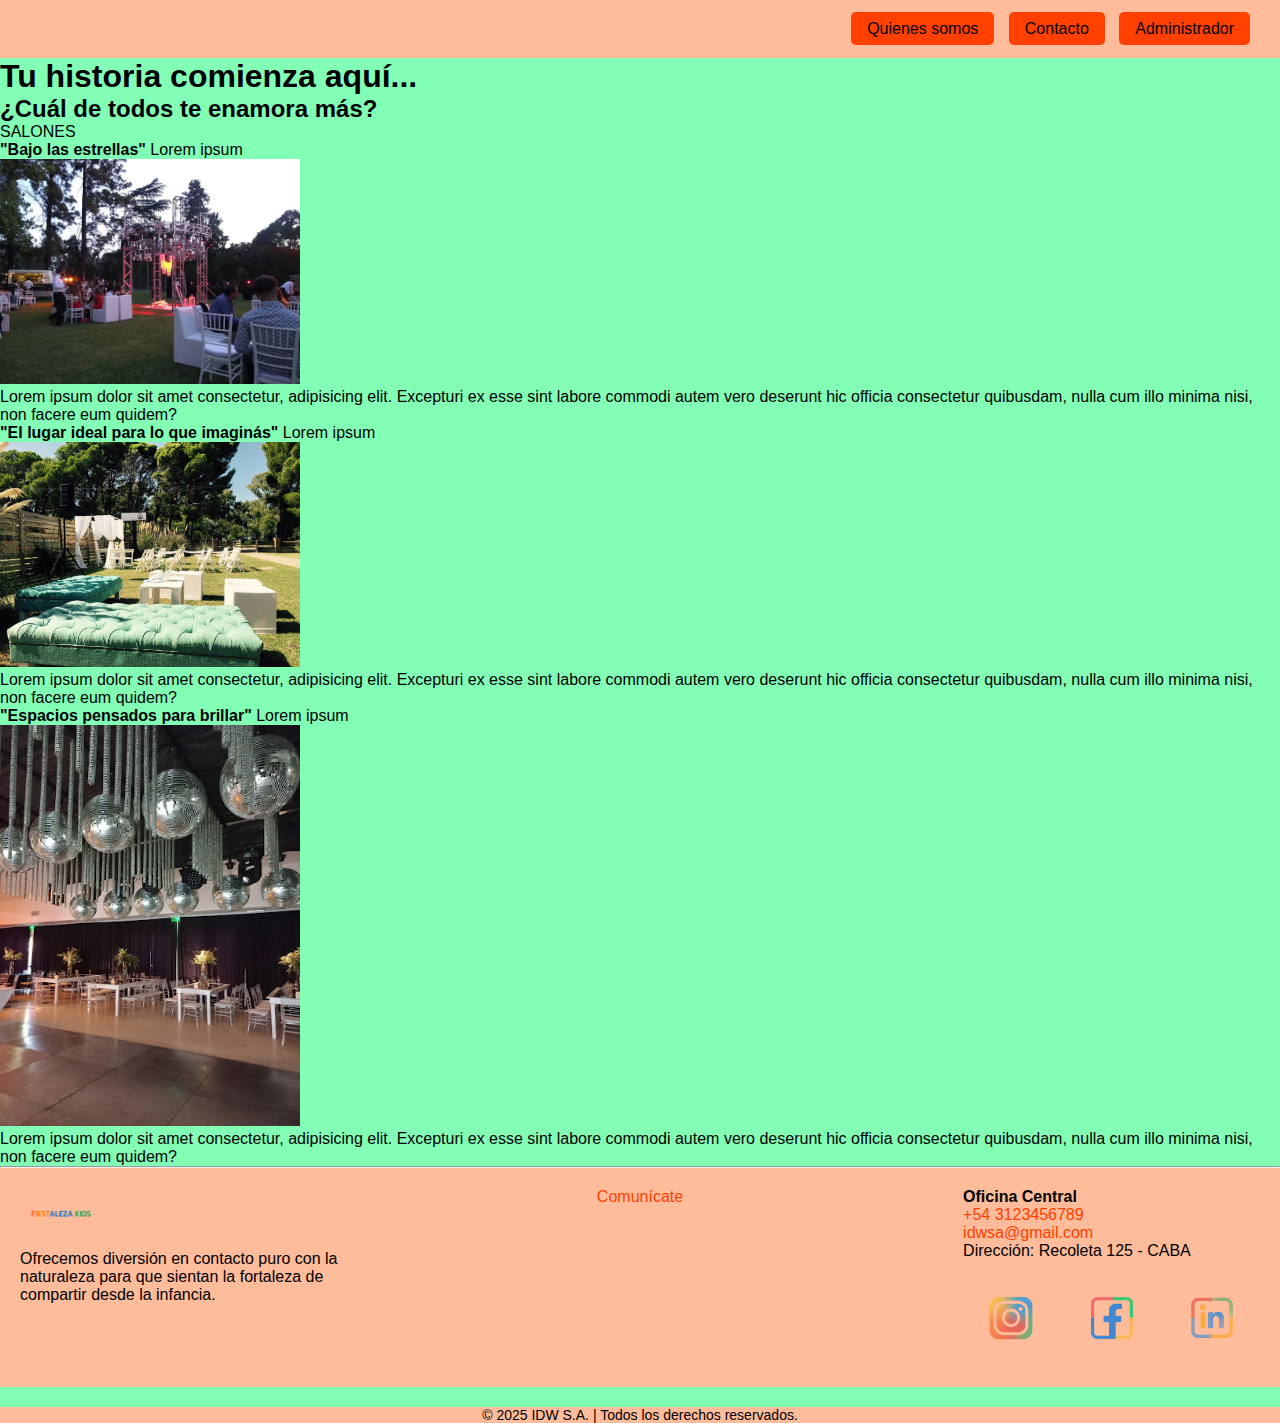
==== index.html @ 88f46785 "Subo ultima modificacion del TPI" ====
<!DOCTYPE html>
<!--[if lt IE 7]>      <html class="no-js lt-ie9 lt-ie8 lt-ie7"> <![endif]-->
<!--[if IE 7]>         <html class="no-js lt-ie9 lt-ie8"> <![endif]-->
<!--[if IE 8]>         <html class="no-js lt-ie9"> <![endif]-->
<!--[if gt IE 8]>      <html class="no-js"> <!--<![endif]-->
<html>

<head>
    <meta charset="utf-8">
    <meta http-equiv="X-UA-Compatible" content="IE=edge">
    <title> IDW S.A. </title>
    <meta name="description" content="">
    <meta name="viewport" content="width=device-width, initial-scale=1">
    <link rel="stylesheet" href="css/style.css" type="text/css">
</head>

<body>
    <!--[if lt IE 7]>
            <p class="browsehappy">You are using an <strong>outdated</strong> browser. Please <a href="#">upgrade your browser</a> to improve your experience.</p>
        <![endif]-->

    <script src="" async defer></script>

    <header>
        <nav>
            <a href="institucional.html">Quienes somos</a>
            <a href="contacto.html">Contacto</a>
            <a href="dashboard.html">Administrador</a>
        </nav>

    </header>
    <h1> Tu historia comienza aquí... </h1>
    <main>
        <section>

            <h2> ¿Cuál de todos te enamora más? </h2>
            <p> SALONES </p>

        </section>

        <section>
            <ol>
                <li>
                    <strong> "Bajo las estrellas" </strong> Lorem ipsum
                    </br>
                    <img src="img/imgpatio.png" alt="salon1" width="300">
                    </br>
                    <P> Lorem ipsum dolor sit amet consectetur, adipisicing elit. Excepturi ex esse sint labore
                        commodi autem vero deserunt hic officia consectetur quibusdam, nulla cum illo minima nisi,
                        non facere eum quidem? </P>
                </li>

                <li>
                    <strong> "El lugar ideal para lo que imaginás" </strong> Lorem ipsum
                    </br>
                    <img src="img/imgmini.png" alt="salon2" width="300">
                    </br>
                    <P> Lorem ipsum dolor sit amet consectetur, adipisicing elit. Excepturi ex esse sint labore
                        commodi autem vero deserunt hic officia consectetur quibusdam, nulla cum illo minima nisi,
                        non facere eum quidem? </P>
                </li>

                <li>
                    <strong> "Espacios pensados para brillar" </strong> Lorem ipsum
                    </br>
                    <img src="img/imgbola.png" alt="salon3" width="300">
                    </br>
                    <P> Lorem ipsum dolor sit amet consectetur, adipisicing elit. Excepturi ex esse sint labore
                        commodi autem vero deserunt hic officia consectetur quibusdam, nulla cum illo minima nisi,
                        non facere eum quidem? </P>
                </li>
            </ol>
        </section>
    </main>
    <hr />
    <footer>
        <div class="footer-container">
            <div class="footer-section footer-left">
                <ul>
                    <li><img src="img/Logo_fiestaleza_kids_300x100.png" alt="Fiestaleza Kids" width="250"></li>
                    <li>Ofrecemos diversión en contacto puro con la naturaleza para que sientan la fortaleza de
                        compartir desde la infancia.</li>
                </ul>
            </div>
            <div class="footer-section footer-center">
                <ul>
                    <li><a href="contacto.html">Comunícate</a></li>
                </ul>
            </div>
            <div class="footer-section footer-right">
                <ul>
                    <li><strong>Oficina Central</strong></li>
                    <li><a href="https://wa.me/543123456789" target="_blank">+54 3123456789</a></li>
                    <li><a href="mailto:idwsa@gmail.com">idwsa@gmail.com</a></li>
                    <li>Dirección: Recoleta 125 - CABA</li>
                    <br />
                    <a href="https://www.instagram.com/idwsa" target="_blank">
                        <img src="img/Logo_instagram_fiestaleza_kids.png" alt="Instagram" class="footer-icon">
                    </a>
                    <a href="https://www.facebook.com/idwsa" target="_blank">
                        <img src="img/Logo_facebook_fiestaleza_kids.png" alt="Facebook" class="footer-icon">
                    </a>
                    <a href="https://www.linkedin.com/in/idwsa" target="_blank">
                        <img src="img/Logo_linkedin_fiestaleza_kids.png" alt="LinkedIn" class="footer-icon">
                    </a>
                </ul>
            </div>
        </div>
        <div class="footer-copy">
            <p>© 2025 IDW S.A. | Todos los derechos reservados.</p>
        </div>
    </footer>
</body>
</html>
---- css/style.css ----
/* BODY */
* {
    margin: 0; 
    padding: 0;
    box-sizing: border-box;
}
body {
    font-family: Arial, sans-serif;
    background-color: #82ffb4;
}
 /* HEADER */ 
 .logo {
    height: 80px;
    margin-right: 18px;
    margin-top: 10px; /* Espacio superior */
    float: center; /* Alinea la imagen al centro */

    border-radius: 8px; /* opcional: bordes redondeados */
    transition: transform 0.3s ease; /* animación suave */
}
.logo:hover {
    transform: scale(2.05); /* efecto al pasar el mouse */
}
header {
    background-color: #ffbc9a;
    padding: 20px;
    color: #000000;
    text-align: right;
}
header h1 {
    font-size: 2em;
    text-align: left; /* Alinea el texto a la izquierda */
}
nav a {
    text-decoration: none;       /* Quita el subrayado */
    color: #000000; /*color del texto */
    margin-right: 10px; /* espacio entre enalces */
    padding: 8px 16px; /* espacio interno para que parezcan botones */
    background-color: #ff4000; /* Fondo durazno */
    border-radius: 5px; /* bordes redondeados */ 
    transition: background-color 0.3s, color 0.3s; /* Animación suave */
}
nav a:hover {    
    background-color: #82ffb4;     /* Fondo al pasar el mouse */ 
    color: white; 
}
 /* MAIN */

 /* FOOTER */

.footer-container {
    background-color: #ffbc9a;
    padding: 20px;
    display: flex;
    justify-content: space-between;
    font-family: sans-serif;
}

.footer-section {
    width: 30%;
}

.footer-left,
.footer-center,
.footer-right {
    display: flex;
    flex-direction: column;
}

.footer-left {
    align-items: flex-start;
}

.footer-center {
    align-items: center;
}

.footer-right {
    align-items: flex-end;
}

.footer-section ul {
    list-style: none;
    padding: 0;
    margin: 0;
}

.footer-section a {
    text-decoration: none;
    color: #ff4000;
    margin-top: 5px;
}
.footer-section a:hover {
    color: #000000; /* Color al pasar el mouse */
}

.footer-section img {
    width: 80px;
    margin-bottom: 5px;
}

.footer-icon {
    height: 80px;
    width: 80px;
    margin: 0 8px;
}

.footer-copy {
    width: 100%;
    text-align: center;
    margin-top: 20px;
    font-size: 14px;
    color: #000000;
    background-color: #ffbc9a;
    /* Fondo durazno */
}
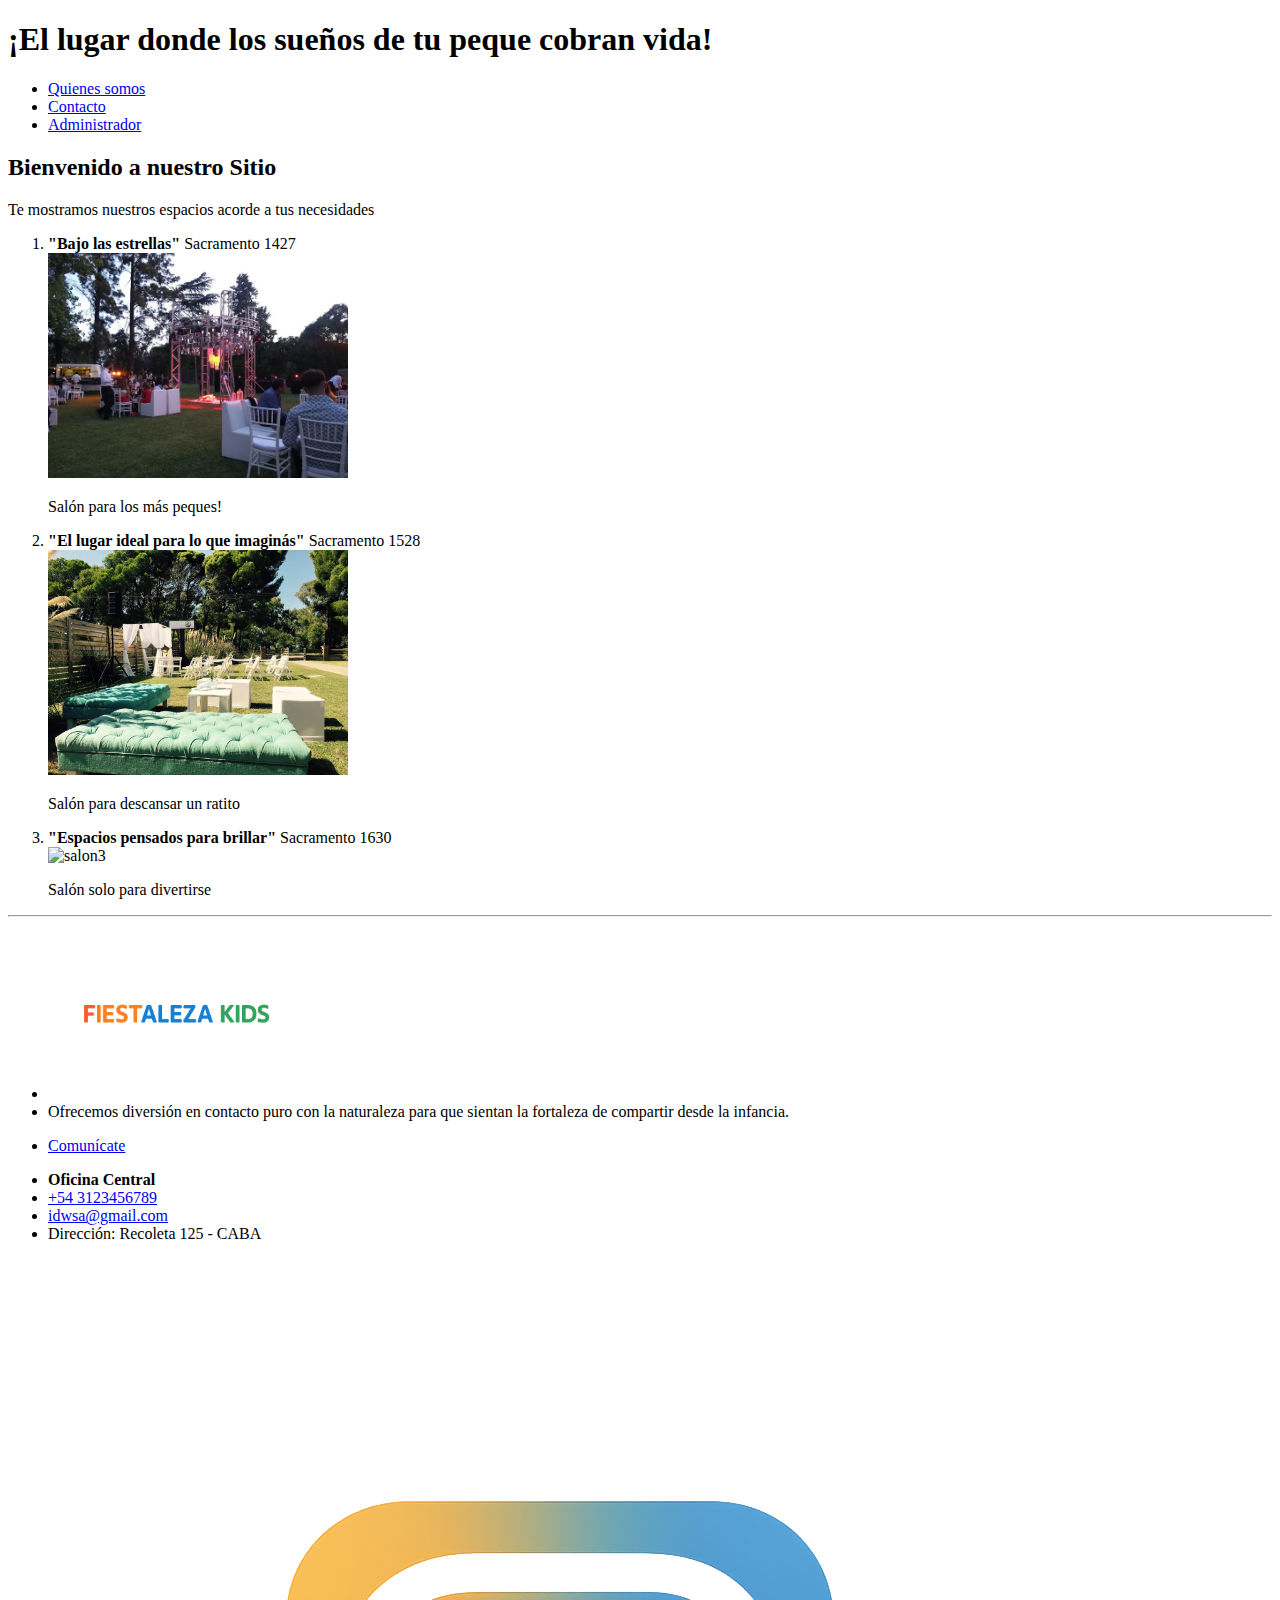
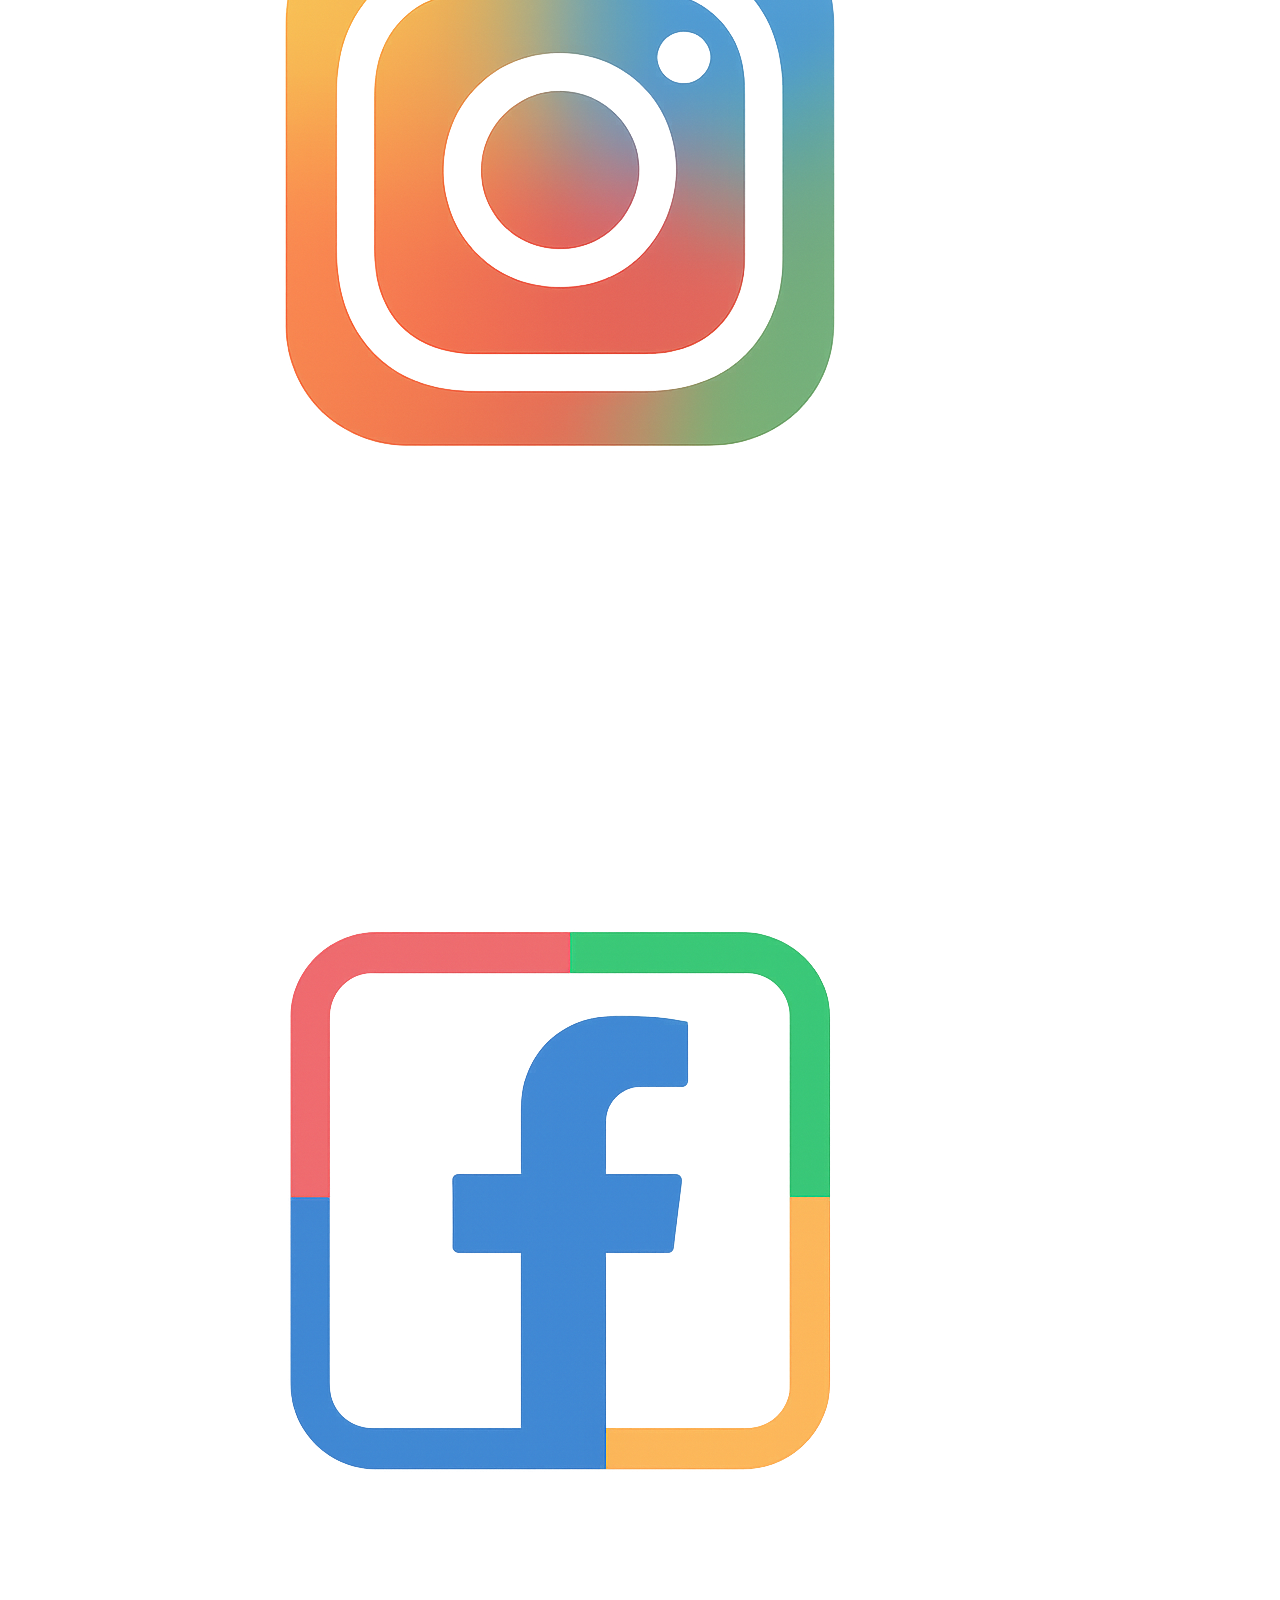
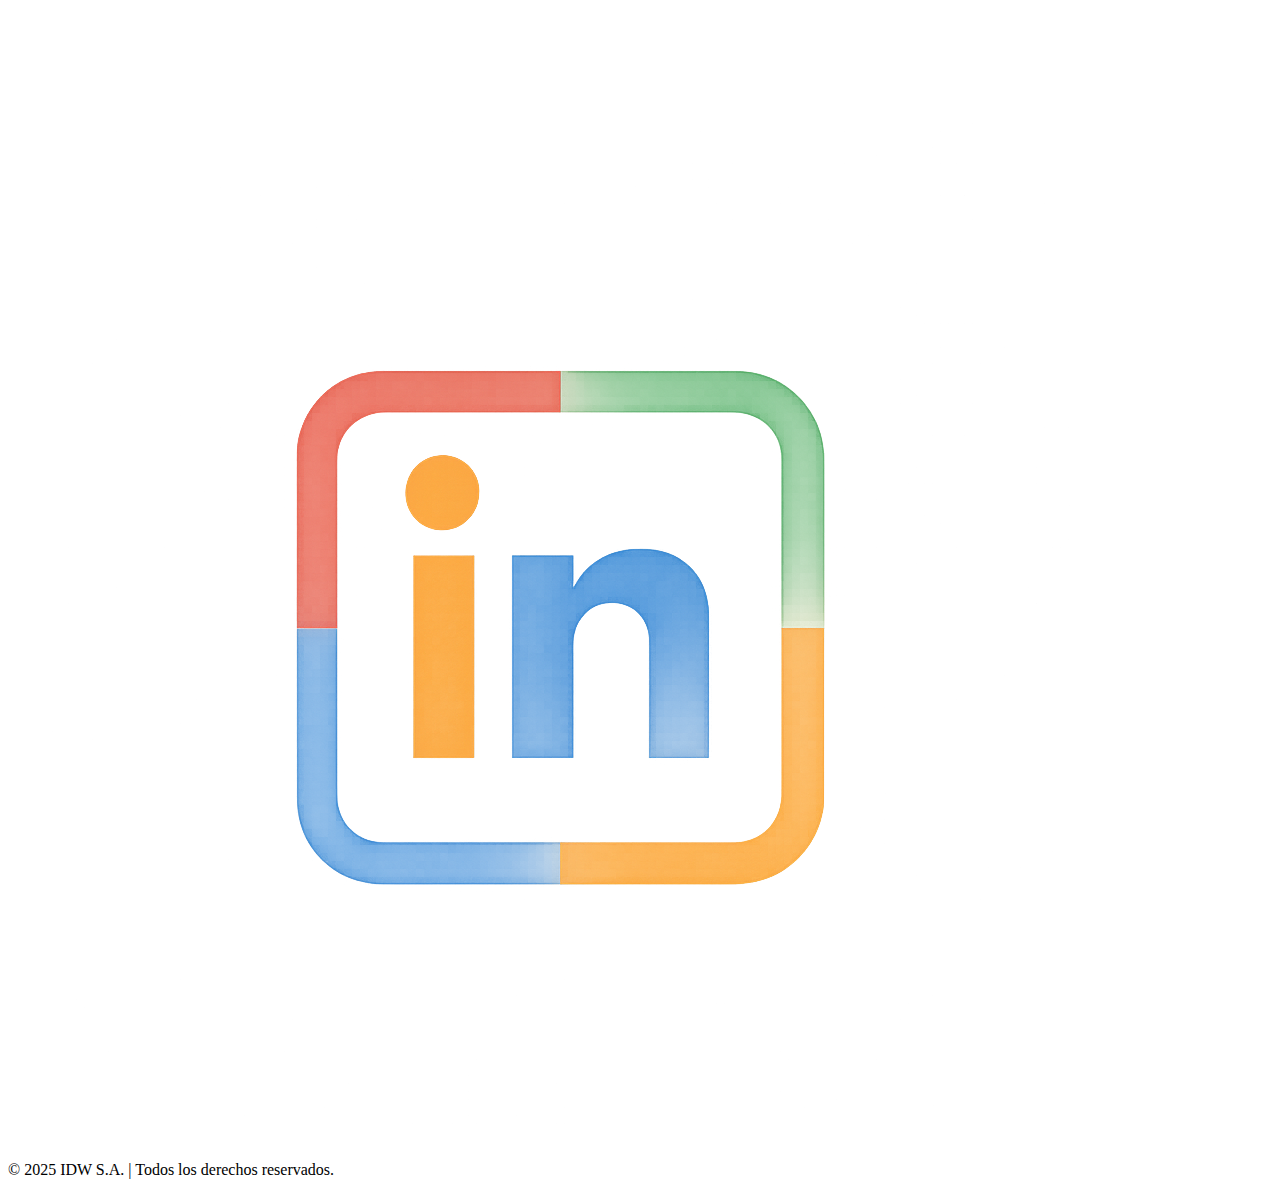
==== commit 289d4db5: "index veronica" ====
--- a/index.html
+++ b/index.html
@@ -11,7 +11,8 @@
     <title> IDW S.A. </title>
     <meta name="description" content="">
     <meta name="viewport" content="width=device-width, initial-scale=1">
-    <link rel="stylesheet" href="css/style.css" type="text/css">
+    <link rel="stylesheet" href="styles/style.css">
+
 </head>
 
 <body>
@@ -22,57 +23,49 @@
     <script src="" async defer></script>
 
     <header>
-        <nav>
-            <a href="institucional.html">Quienes somos</a>
-            <a href="contacto.html">Contacto</a>
-            <a href="dashboard.html">Administrador</a>
-        </nav>
-
+        <h1> ¡El lugar donde los sueños de tu peque cobran vida! </h1>
+        <ul>
+            <li><a href="institucional.html"> Quienes somos </a></li>
+            <li><a href="contacto.html"> Contacto </a></li>
+            <li><a href="dashboard.html"> Administrador </a></li>
+        </ul>
     </header>
-    <h1> Tu historia comienza aquí... </h1>
     <main>
         <section>
-
-            <h2> ¿Cuál de todos te enamora más? </h2>
-            <p> SALONES </p>
-
+            <h2> Bienvenido a nuestro Sitio </h2>
+            <p> Te mostramos nuestros espacios acorde a tus necesidades </p>
         </section>
 
         <section>
             <ol>
                 <li>
-                    <strong> "Bajo las estrellas" </strong> Lorem ipsum
-                    </br>
+                    <strong> "Bajo las estrellas" </strong> Sacramento 1427
+                    <br/>
                     <img src="img/imgpatio.png" alt="salon1" width="300">
-                    </br>
-                    <P> Lorem ipsum dolor sit amet consectetur, adipisicing elit. Excepturi ex esse sint labore
-                        commodi autem vero deserunt hic officia consectetur quibusdam, nulla cum illo minima nisi,
-                        non facere eum quidem? </P>
+                    <br/>
+                    <P> Salón para los más peques! </P>
                 </li>
-
                 <li>
-                    <strong> "El lugar ideal para lo que imaginás" </strong> Lorem ipsum
-                    </br>
+                    <strong> "El lugar ideal para lo que imaginás" </strong> Sacramento 1528
+                    <br/>
                     <img src="img/imgmini.png" alt="salon2" width="300">
-                    </br>
-                    <P> Lorem ipsum dolor sit amet consectetur, adipisicing elit. Excepturi ex esse sint labore
-                        commodi autem vero deserunt hic officia consectetur quibusdam, nulla cum illo minima nisi,
-                        non facere eum quidem? </P>
+                    <br/>
+                    <P> Salón para descansar un ratito </P>
                 </li>
-
                 <li>
-                    <strong> "Espacios pensados para brillar" </strong> Lorem ipsum
-                    </br>
-                    <img src="img/imgbola.png" alt="salon3" width="300">
-                    </br>
-                    <P> Lorem ipsum dolor sit amet consectetur, adipisicing elit. Excepturi ex esse sint labore
-                        commodi autem vero deserunt hic officia consectetur quibusdam, nulla cum illo minima nisi,
-                        non facere eum quidem? </P>
+                    <strong> "Espacios pensados para brillar" </strong> Sacramento 1630
+                    <br/>
+                    <img src="img/Salon_3_interno_3.png" alt="salon3" width="300">
+                    <br/>
+                    <P> Salón solo para divertirse </P>
                 </li>
             </ol>
         </section>
     </main>
     <hr />
+
+
+
     <footer>
         <div class="footer-container">
             <div class="footer-section footer-left">
@@ -111,4 +104,8 @@
         </div>
     </footer>
 </body>
+</html>
+
+</body>
+
 </html>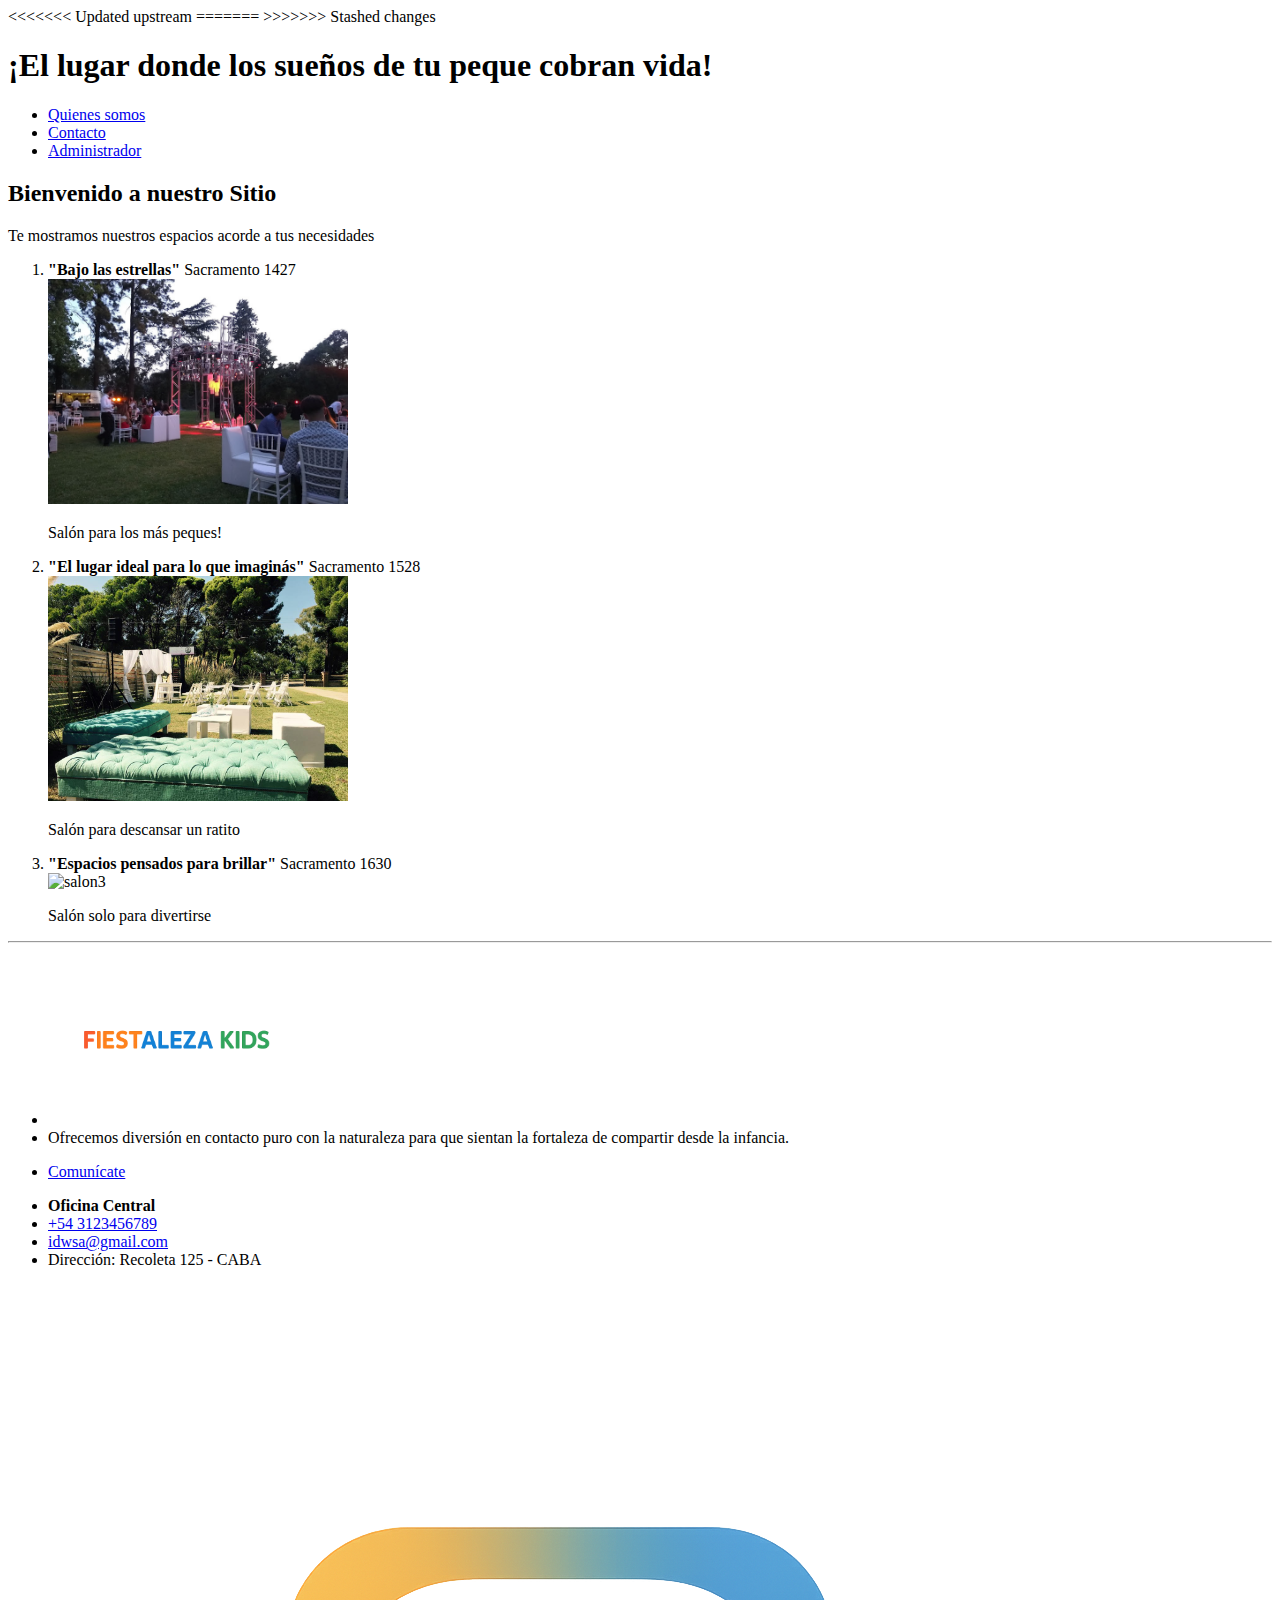
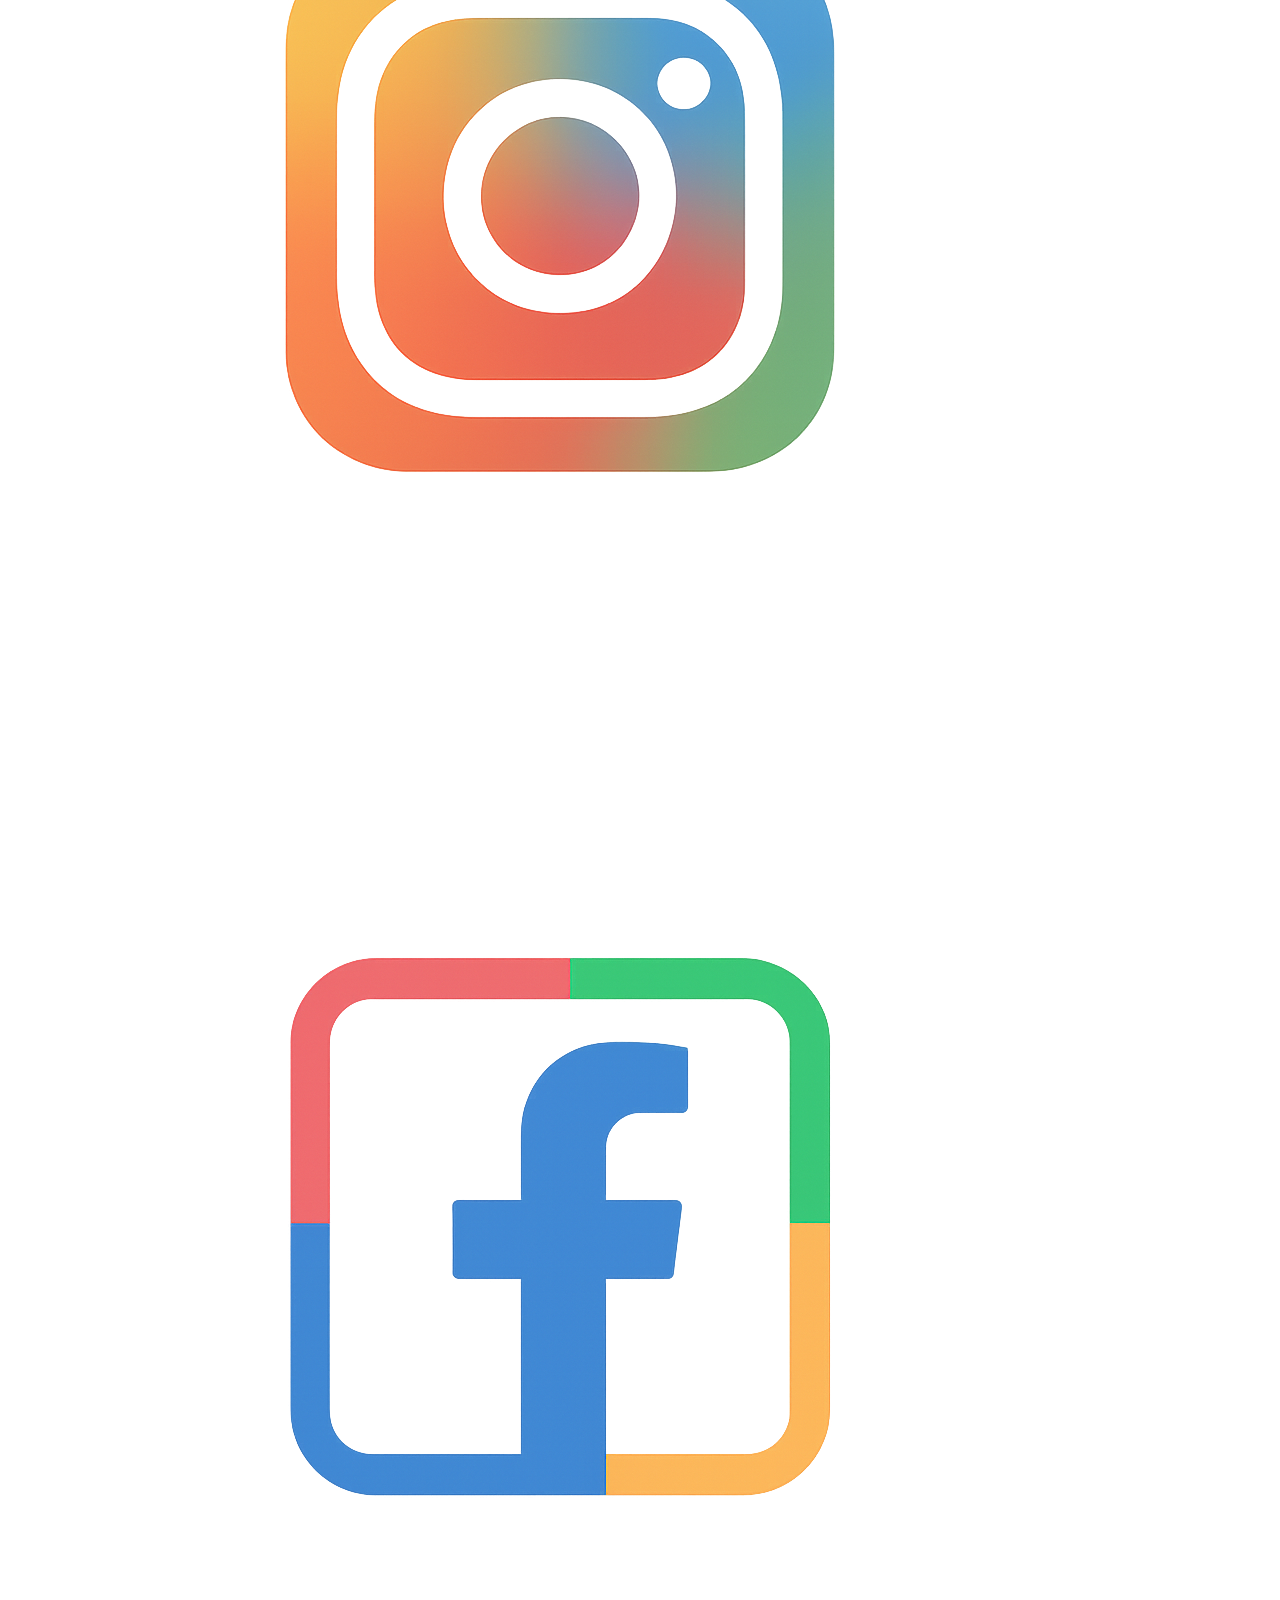
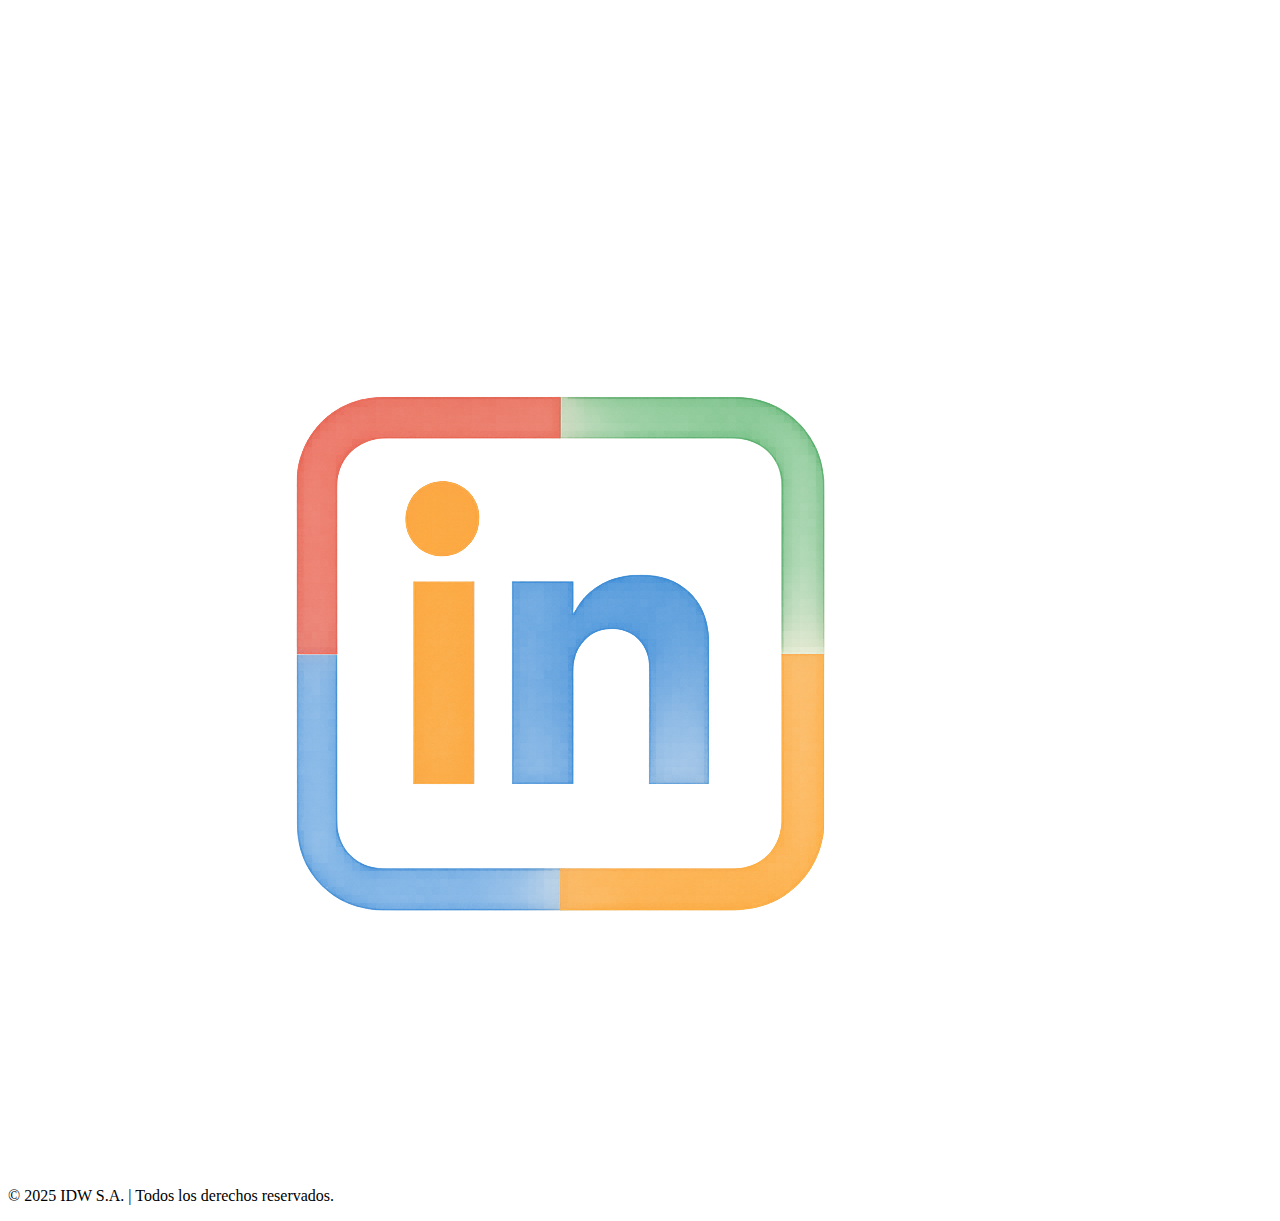
==== commit 76944bbc: "Unión de index.html" ====
--- a/index.html
+++ b/index.html
@@ -12,7 +12,10 @@
     <meta name="description" content="">
     <meta name="viewport" content="width=device-width, initial-scale=1">
     <link rel="stylesheet" href="styles/style.css">
+<<<<<<< Updated upstream
+=======
 
+>>>>>>> Stashed changes
 </head>
 
 <body>
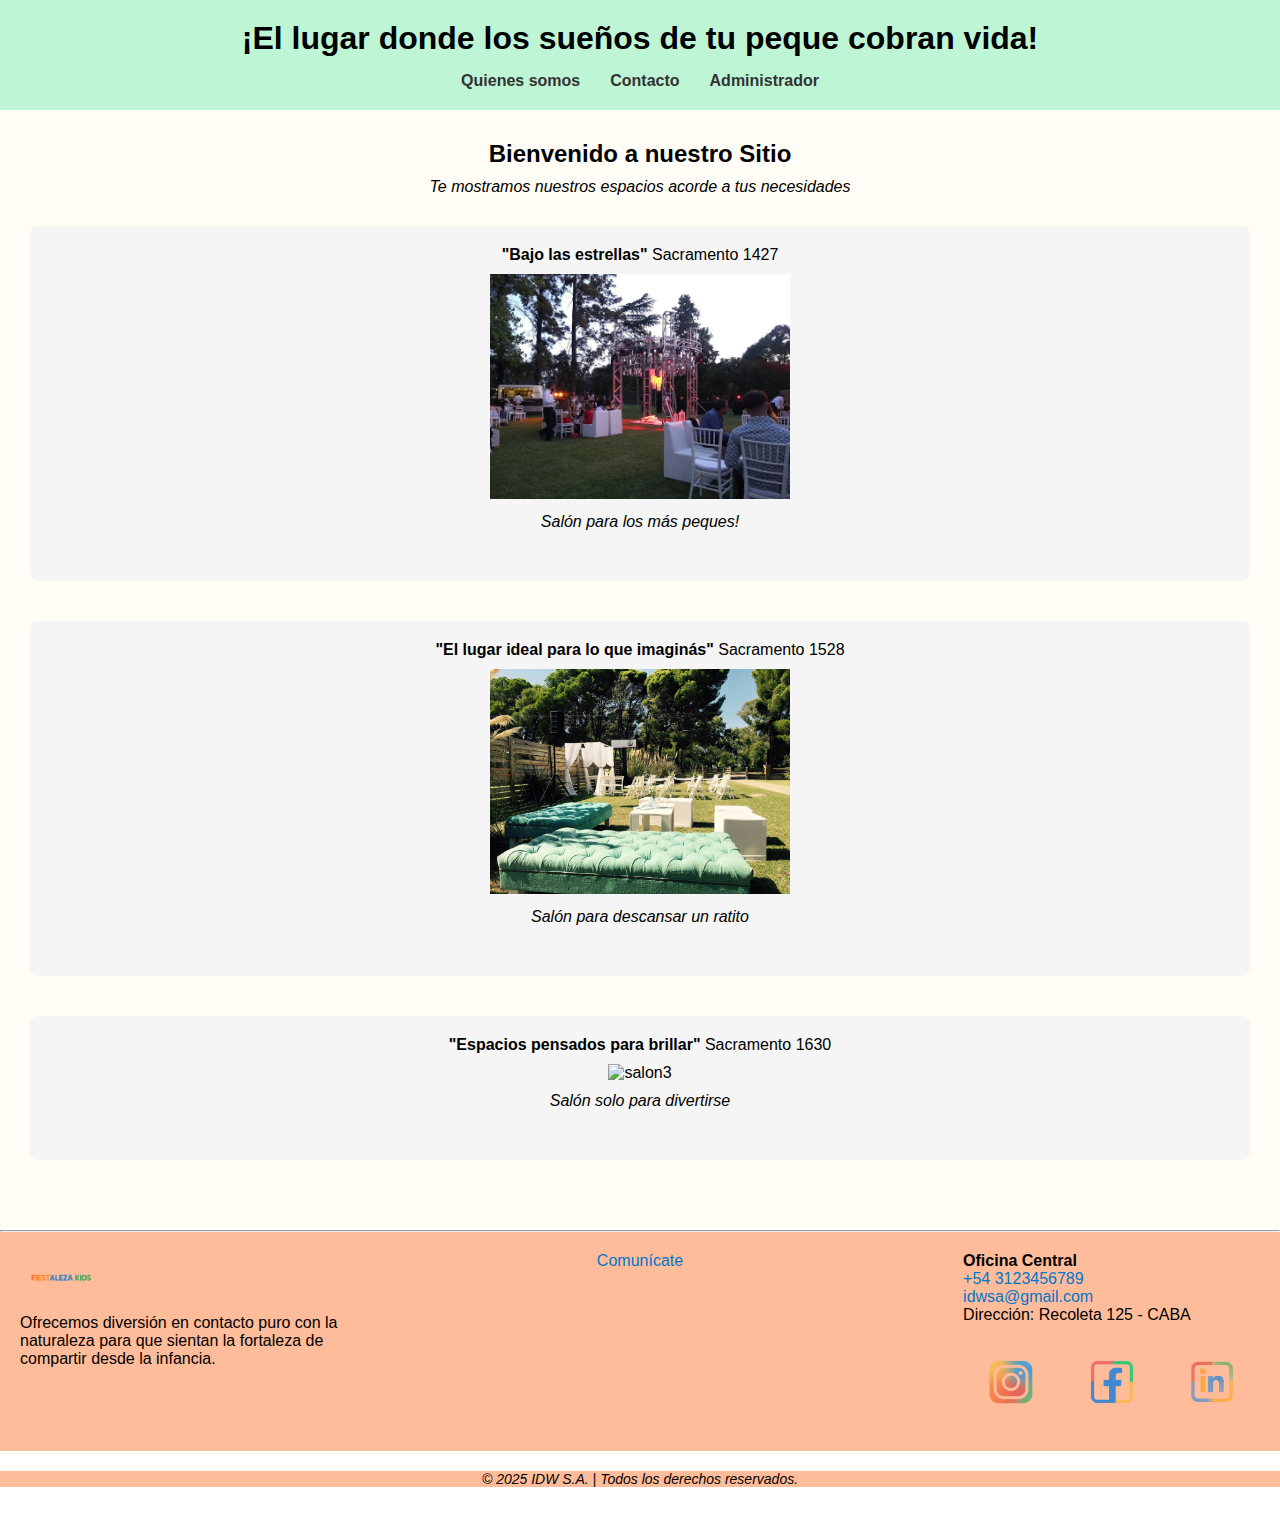
==== commit ab04e363: "Union proyectos" ====
--- a/index.html
+++ b/index.html
@@ -12,10 +12,7 @@
     <meta name="description" content="">
     <meta name="viewport" content="width=device-width, initial-scale=1">
     <link rel="stylesheet" href="styles/style.css">
-<<<<<<< Updated upstream
-=======
 
->>>>>>> Stashed changes
 </head>
 
 <body>
--- a/styles/style.css
+++ b/styles/style.css
@@ -0,0 +1,142 @@
+/* Reset general */
+* {
+    margin: 0;
+    padding: 0;
+    box-sizing: border-box;
+}
+
+/* BODY */
+body {
+    font-family: Arial, sans-serif;
+    background-color: #fff;
+    color: #000;
+}
+
+/* HEADER */
+header {
+    background-color: #bdf5d5; /* verde pastel */
+    padding: 20px;
+    text-align: center;
+}
+
+header h1 {
+    font-size: 2em;
+    margin-bottom: 15px;
+}
+
+header ul {
+    list-style: none;
+    display: flex;
+    justify-content: center;
+    gap: 30px; /* separación equidistante entre los enlaces */
+}
+
+header li a {
+    text-decoration: none;
+    color: #333;
+    font-weight: bold;
+}
+
+header li a:hover {
+    color: #007bff;
+}
+
+/* MAIN */
+main {
+    padding: 30px;
+    text-align: center;
+    background-color: #fffdf5; /* fondo suave para el contenido */
+}
+
+h2 {
+    font-size: 1.5em;
+    margin-bottom: 10px;
+}
+
+p {
+    font-style: italic;
+    margin-bottom: 30px;
+}
+
+/* LISTA DE SALONES */
+section ol {
+    list-style: none;
+    padding: 0;
+}
+
+section ol li {
+    margin-bottom: 40px;
+    background-color: #f5f5f5;
+    padding: 20px;
+    border-radius: 8px;
+}
+
+section ol li img {
+    margin-top: 10px;
+    margin-bottom: 10px;
+    border-radius: 6px;
+}
+
+.footer-container {
+    background-color: #ffbc9a;
+    padding: 20px;
+    display: flex;
+    justify-content: space-between;
+    font-family: sans-serif;
+}
+
+.footer-section {
+    width: 30%;
+}
+
+.footer-left,
+.footer-center,
+.footer-right {
+    display: flex;
+    flex-direction: column;
+}
+
+.footer-left {
+    align-items: flex-start;
+}
+
+.footer-center {
+    align-items: center;
+}
+
+.footer-right {
+    align-items: flex-end;
+}
+
+.footer-section ul {
+    list-style: none;
+    padding: 0;
+    margin: 0;
+}
+
+.footer-section a {
+    text-decoration: none;
+    color: #0077cc;
+    margin-top: 5px;
+}
+
+.footer-section img {
+    width: 80px;
+    margin-bottom: 5px;
+}
+
+.footer-icon {
+    height: 80px;
+    width: 80px;
+    margin: 0 8px;
+}
+
+.footer-copy {
+    width: 100%;
+    text-align: center;
+    margin-top: 20px;
+    font-size: 14px;
+    color: #000000;
+    background-color: #ffbc9a;
+    /* Fondo durazno */
+}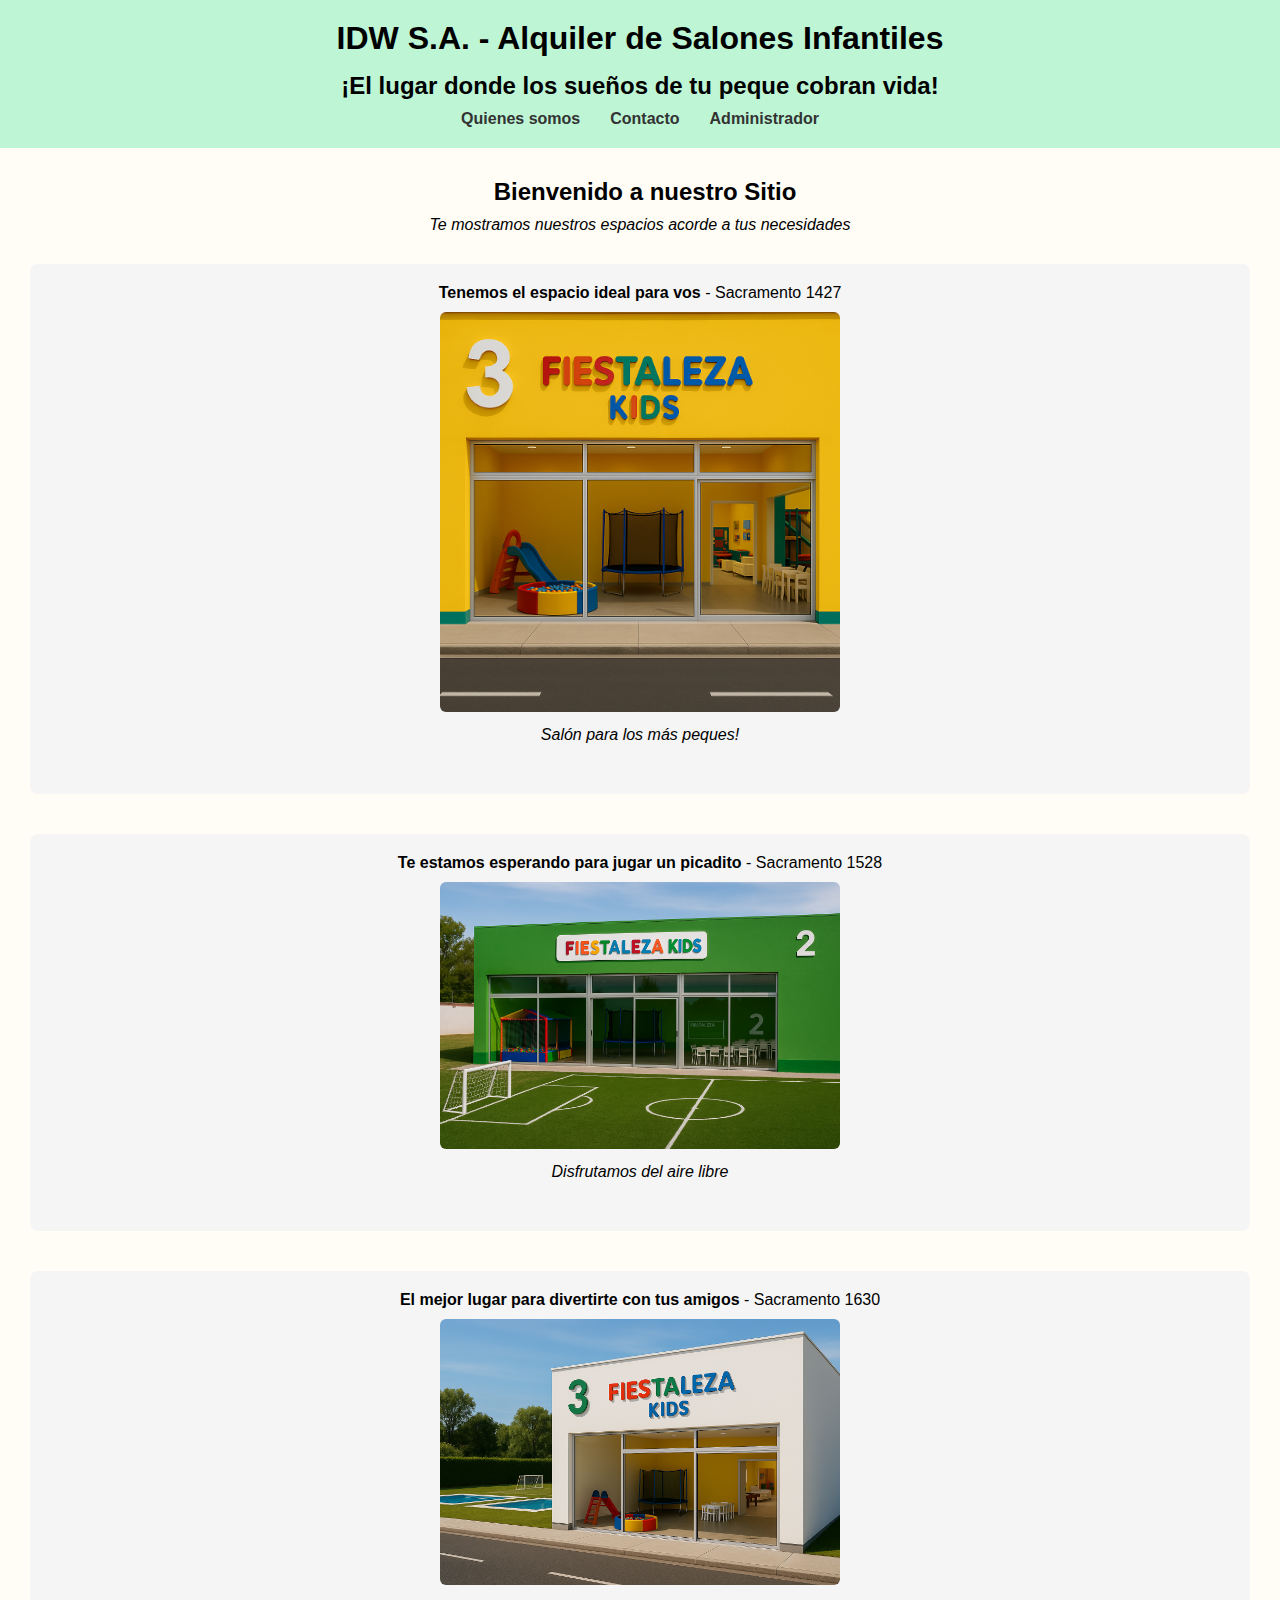
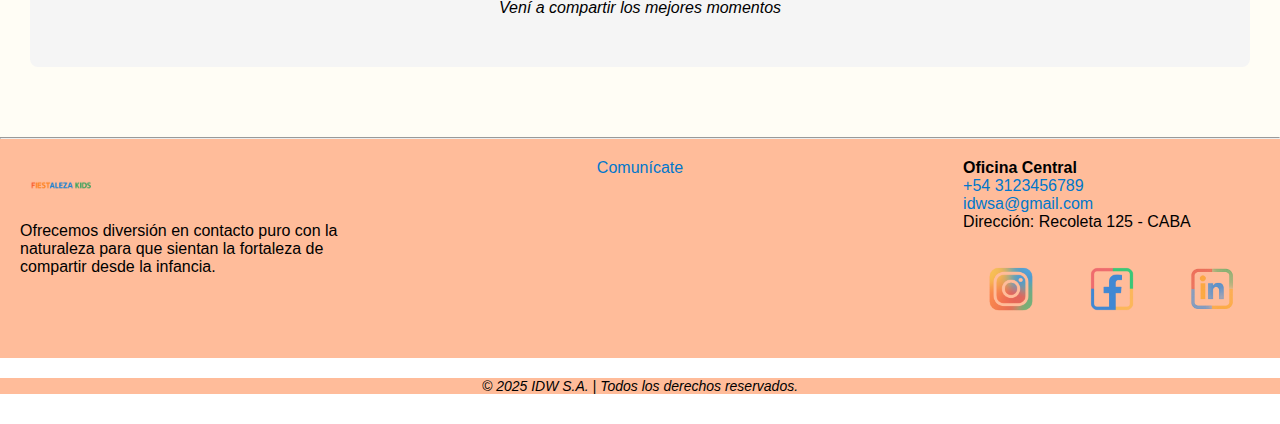
==== commit fdb0680f: "estilos" ====
--- a/index.html
+++ b/index.html
@@ -23,7 +23,8 @@
     <script src="" async defer></script>
 
     <header>
-        <h1> ¡El lugar donde los sueños de tu peque cobran vida! </h1>
+        <h1> IDW S.A. - Alquiler de Salones Infantiles </h1>
+        <h2> ¡El lugar donde los sueños de tu peque cobran vida! </h2>
         <ul>
             <li><a href="institucional.html"> Quienes somos </a></li>
             <li><a href="contacto.html"> Contacto </a></li>
@@ -39,25 +40,25 @@
         <section>
             <ol>
                 <li>
-                    <strong> "Bajo las estrellas" </strong> Sacramento 1427
-                    <br/>
-                    <img src="img/imgpatio.png" alt="salon1" width="300">
-                    <br/>
+                    <strong> Tenemos el espacio ideal para vos </strong> - Sacramento 1427
+                    <br />
+                    <img src="img/Inicio_salon_basico_1.png" alt="salon1" width="400">
+                    <br />
                     <P> Salón para los más peques! </P>
                 </li>
                 <li>
-                    <strong> "El lugar ideal para lo que imaginás" </strong> Sacramento 1528
-                    <br/>
-                    <img src="img/imgmini.png" alt="salon2" width="300">
-                    <br/>
-                    <P> Salón para descansar un ratito </P>
+                    <strong> Te estamos esperando para jugar un picadito </strong> - Sacramento 1528
+                    <br />
+                    <img src="img/Inicio_salon_estandar_1.png" alt="salon2" width="400">
+                    <br />
+                    <P> Disfrutamos del aire libre </P>
                 </li>
                 <li>
-                    <strong> "Espacios pensados para brillar" </strong> Sacramento 1630
-                    <br/>
-                    <img src="img/Salon_3_interno_3.png" alt="salon3" width="300">
-                    <br/>
-                    <P> Salón solo para divertirse </P>
+                    <strong> El mejor lugar para divertirte con tus amigos </strong> - Sacramento 1630
+                    <br />
+                    <img src="img/Inicio_salon_premium_1.png" alt="salon3" width="400">
+                    <br />
+                    <P> Vení a compartir los mejores momentos </P>
                 </li>
             </ol>
         </section>
@@ -104,6 +105,7 @@
         </div>
     </footer>
 </body>
+
 </html>
 
 </body>
--- a/styles/style.css
+++ b/styles/style.css
@@ -64,17 +64,32 @@
     padding: 0;
 }
 
+section h2 {
+    margin-left: 10px;
+}
+
+section ul li {
+    list-style: none;
+    margin-bottom: 5px;
+    background-color: #f5f5f5;
+    padding: 20px;
+    border-radius: 8px;
+    text-decoration: none;
+    
+}
+
 section ol li {
     margin-bottom: 40px;
     background-color: #f5f5f5;
     padding: 20px;
     border-radius: 8px;
+    text-decoration: none;
 }
 
 section ol li img {
     margin-top: 10px;
     margin-bottom: 10px;
-    border-radius: 6px;
+    border-radius: 6px;
 }
 
 .footer-container {
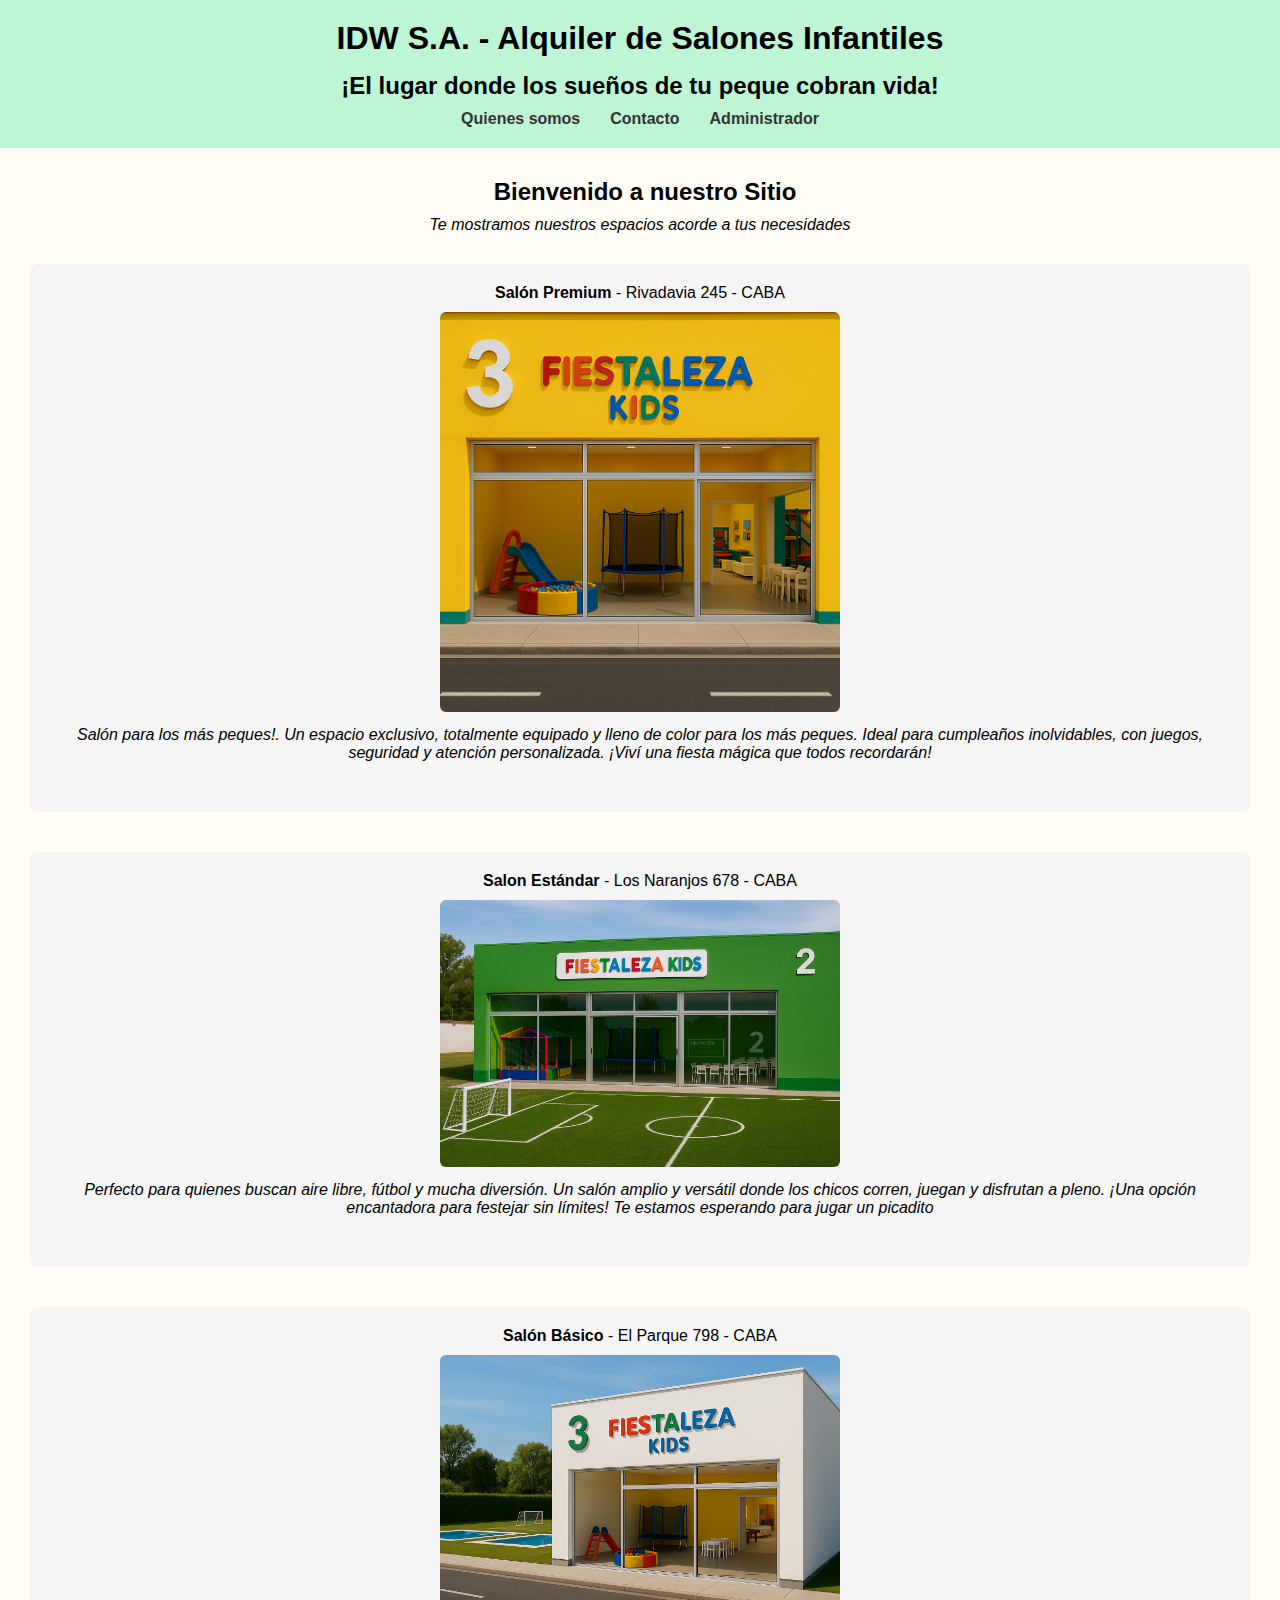
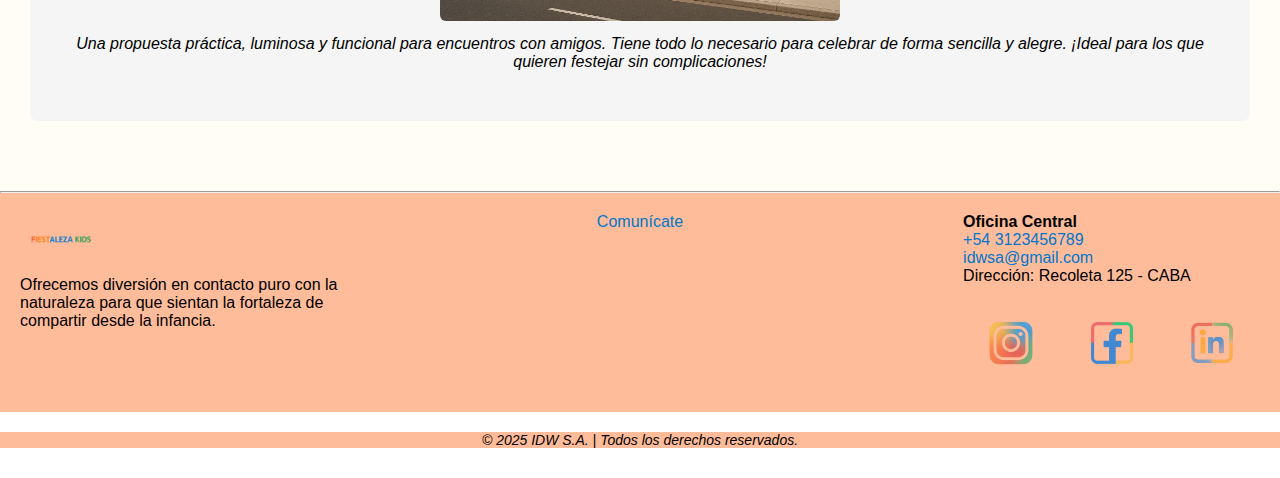
==== commit 03161754: "descripcion salones" ====
--- a/index.html
+++ b/index.html
@@ -40,25 +40,25 @@
         <section>
             <ol>
                 <li>
-                    <strong> Tenemos el espacio ideal para vos </strong> - Sacramento 1427
+                    <strong> Salón Premium </strong> - Rivadavia 245 - CABA
                     <br />
                     <img src="img/Inicio_salon_basico_1.png" alt="salon1" width="400">
                     <br />
-                    <P> Salón para los más peques! </P>
+                    <P> Salón para los más peques!. Un espacio exclusivo, totalmente equipado y lleno de color para los más peques. Ideal para cumpleaños inolvidables, con juegos, seguridad y atención personalizada. ¡Viví una fiesta mágica que todos recordarán! </P>
                 </li>
                 <li>
-                    <strong> Te estamos esperando para jugar un picadito </strong> - Sacramento 1528
+                    <strong> Salon Estándar </strong> - Los Naranjos 678 - CABA
                     <br />
                     <img src="img/Inicio_salon_estandar_1.png" alt="salon2" width="400">
                     <br />
-                    <P> Disfrutamos del aire libre </P>
+                    <P> Perfecto para quienes buscan aire libre, fútbol y mucha diversión. Un salón amplio y versátil donde los chicos corren, juegan y disfrutan a pleno. ¡Una opción encantadora para festejar sin límites! Te estamos esperando para jugar un picadito</P>
                 </li>
                 <li>
-                    <strong> El mejor lugar para divertirte con tus amigos </strong> - Sacramento 1630
+                    <strong> Salón Básico </strong> - El Parque 798 - CABA
                     <br />
                     <img src="img/Inicio_salon_premium_1.png" alt="salon3" width="400">
                     <br />
-                    <P> Vení a compartir los mejores momentos </P>
+                    <P> Una propuesta práctica, luminosa y funcional para encuentros con amigos. Tiene todo lo necesario para celebrar de forma sencilla y alegre. ¡Ideal para los que quieren festejar sin complicaciones! </P>
                 </li>
             </ol>
         </section>
